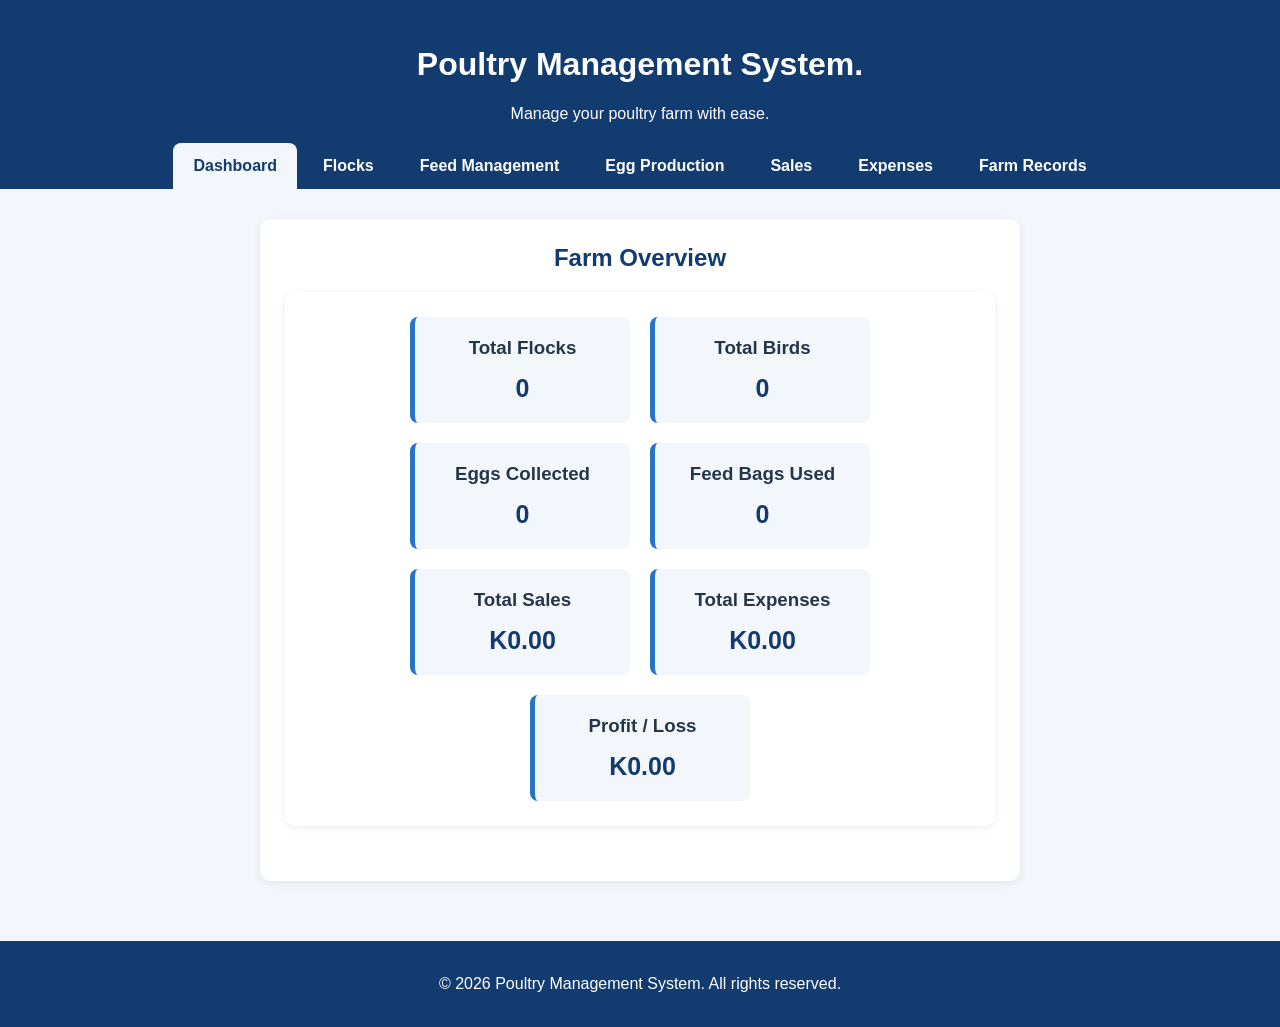
==== src/main/resources/public/index.html @ 7595069c "Added resources containing the front end" ====
<!DOCTYPE html>
<html lang="en">

<head>
    <meta charset="UTF-8">
    <meta name="viewport" content="width=device-width, initial-scale=1.0">

    <title>Dashboard | Poultry Management System. </title>

    <link rel="stylesheet" href="style.css">
</head>

<body>

    <header>
        <h1> Poultry Management System.</h1>
        <p>Manage your poultry farm with ease.</p>

        <nav aria-label="Main navigation">
            <ul>
                <li><a href="index.html" aria-current="page">Dashboard</a></li>
                <li><a href="flocks.html">Flocks</a></li>
                <li><a href="feed.html">Feed Management</a></li>
                <li><a href="eggs.html">Egg Production</a></li>
                <li><a href="sales.html">Sales</a></li>
                <li><a href="expenses.html">Expenses</a></li>
                <li><a href="records.html">Farm Records</a></li>
            </ul>
        </nav>
    </header>

    <main>

        <section aria-labelledby="overview-heading">
            <h2 id="overview-heading">Farm Overview</h2>

            <section class="dashboard">

                <article class="card">
                    <h3>Total Flocks</h3>
                    <p id="totalFlocks">0</p>
                </article>

                <article class="card">
                    <h3>Total Birds</h3>
                    <p id="totalBirds">0</p>
                </article>

                <article class="card">
                    <h3>Eggs Collected</h3>
                    <p id="totalEggs">0</p>
                </article>

                <article class="card">
                    <h3>Feed Bags Used</h3>
                    <p id="feedUsed">0</p>
                </article>

                <article class="card">
                    <h3>Total Sales</h3>
                    <p id="totalSales">K0.00</p>
                </article>

                <article class="card">
                    <h3>Total Expenses</h3>
                    <p id="totalExpenses">K0.00</p>
                </article>

                <article class="card">
                    <h3>Profit / Loss</h3>
                    <p id="profit">K0.00</p>
                </article>

            </section>
        </section>

    </main>

    <footer>
        <p>&copy; 2026 Poultry Management System. All rights reserved.</p>
    </footer>

    <script src="app.js" defer></script>

</body>
</html>
---- src/main/resources/public/style.css ----
* { box-sizing: border-box; }

body {
    margin: 0;
    min-height: 100vh;
    display: flex;
    flex-direction: column;
    font-family: Arial, sans-serif;
    background: #f3f6fb;
    color: #26364a;
}

/* Header and navigation */
header {
    padding: 25px 20px 0;
    background: #123b70;
    color: white;
    text-align: center;
}

nav ul {
    display: flex;
    flex-wrap: wrap;
    justify-content: center;
    gap: 6px;
    margin: 20px 0 0;
    padding: 0;
    list-style: none;
}

nav a {
    display: block;
    padding: 14px 20px;
    border-radius: 8px 8px 0 0;
    color: white;
    font-weight: bold;
    text-decoration: none;
}

nav a:hover { background: #1d5299; }

/* The link of the page you are on */
nav a[aria-current="page"] {
    background: #f3f6fb;
    color: #123b70;
}

/* Page content: every section is a white card */
main {
    flex: 1;
    width: 90%;
    max-width: 760px;
    margin: 30px auto;
}

section {
    margin-bottom: 30px;
    padding: 25px;
    border-radius: 10px;
    background: white;
    box-shadow: 0 2px 8px rgba(0, 0, 0, 0.08);
}

h2 {
    margin-top: 0;
    color: #123b70;
    text-align: center;
}

/* Dashboard cards */
.dashboard {
    display: flex;
    flex-wrap: wrap;
    justify-content: center;
    gap: 20px;
}

.card {
    width: 220px;
    padding: 20px;
    border-left: 5px solid #2674c7;
    border-radius: 8px;
    background: #f3f6fb;
    text-align: center;
}

.card h3 { margin: 0; }

.card p {
    margin: 15px 0 0;
    font-size: 25px;
    font-weight: bold;
    color: #123b70;
}

/* Forms and buttons */
form {
    display: grid;
    gap: 15px;
    max-width: 450px;
    margin: 0 auto;
}

label { font-weight: bold; }

input, select {
    width: 100%;
    padding: 12px;
    border: 1px solid #ccd5e0;
    border-radius: 5px;
}

button {
    padding: 12px;
    border: none;
    border-radius: 5px;
    background: #1768b3;
    color: white;
    cursor: pointer;
}

button:hover { background: #104a82; }

.delete-button { background: #d93636; }
.delete-button:hover { background: #b52828; }

/* Tables */
.table-container { overflow-x: auto; }

table {
    width: 100%;
    border-collapse: collapse;
}

th, td {
    padding: 14px;
    border-bottom: 1px solid #ddd;
    text-align: center;
}

th {
    background: #123b70;
    color: white;
}

td button { padding: 8px 14px; }

th {
    background: #123b70;
    color: white;
    white-space: nowrap;        
}

td:nth-child(4) { white-space: nowrap; }

footer {
    padding: 18px;
    background: #123b70;
    color: white;
    text-align: center;
}
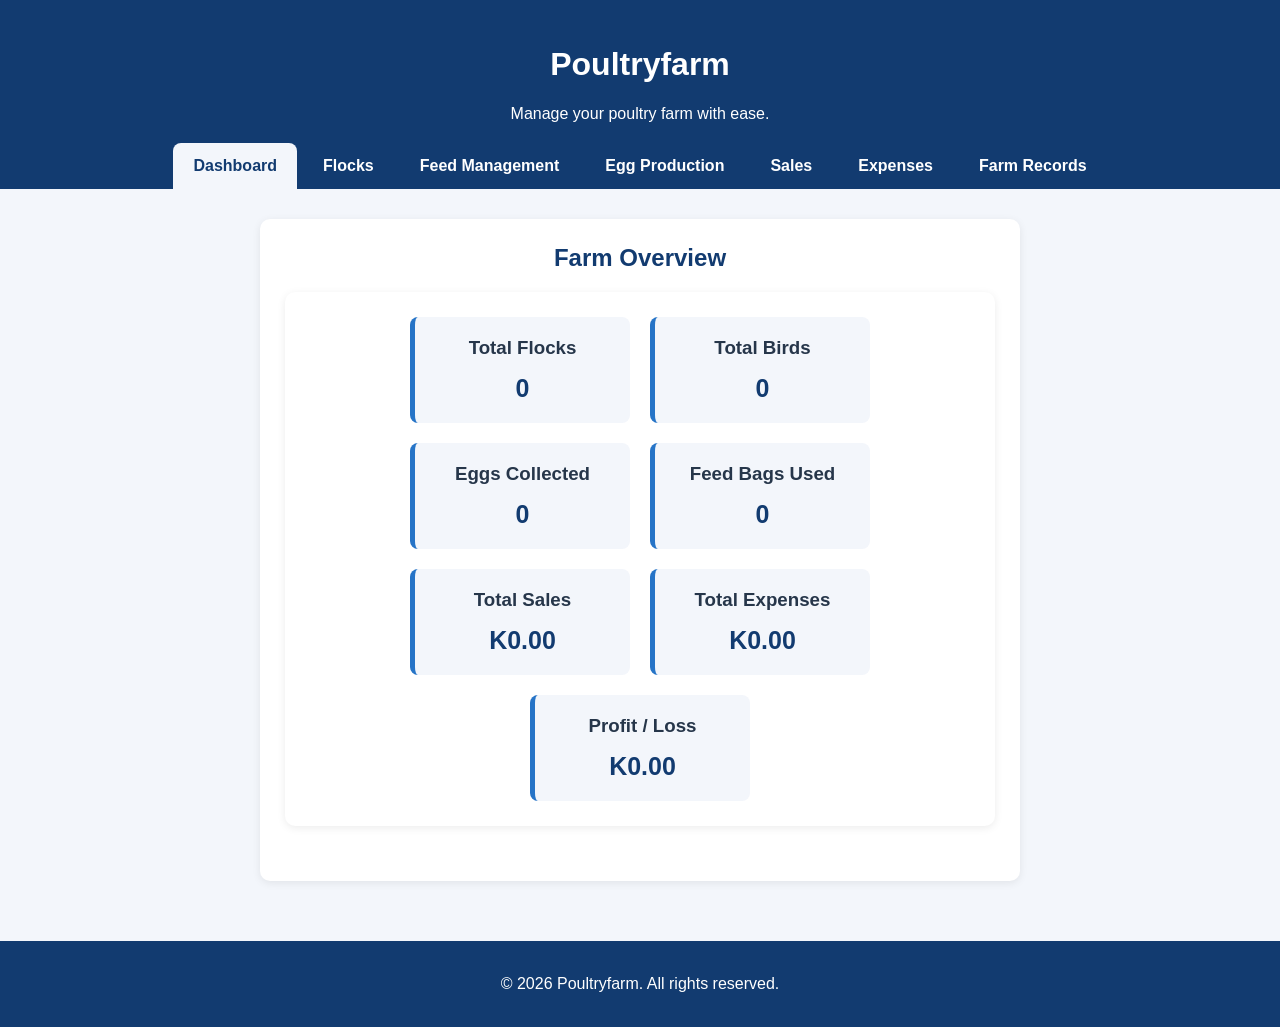
==== commit 7afb283b: "Modified Front End" ====
--- a/src/main/resources/public/index.html
+++ b/src/main/resources/public/index.html
@@ -6,7 +6,7 @@
     <meta charset="UTF-8">
     <meta name="viewport" content="width=device-width, initial-scale=1.0">
 
-    <title>Dashboard | Poultry Management System. </title>
+    <title>Dashboard | Poultryfarm </title>
 
     <link rel="stylesheet" href="style.css">
 </head>
@@ -14,7 +14,7 @@
 <body>
 
     <header>
-        <h1> Poultry Management System.</h1>
+        <h1> Poultryfarm </h1>
         <p>Manage your poultry farm with ease.</p>
 
         <nav aria-label="Main navigation">
@@ -78,7 +78,7 @@
     </main>
 
     <footer>
-        <p>&copy; 2026 Poultry Management System. All rights reserved.</p>
+        <p>&copy; 2026 Poultryfarm. All rights reserved.</p>
     </footer>
 
     <script src="app.js" defer></script>
